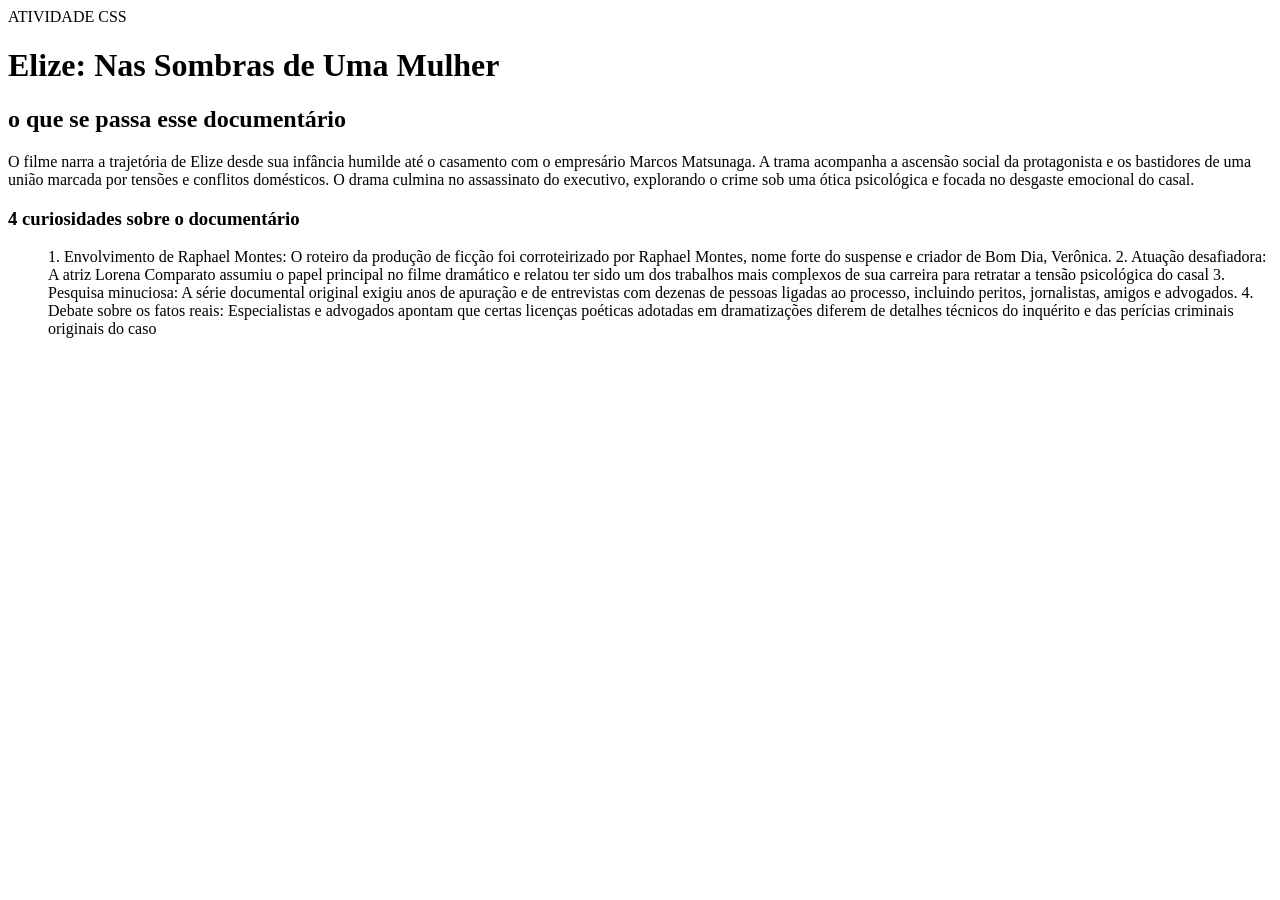
==== index.html @ 7bb93ef4 "LIMA.AULA2" ====
<!DOCTYPE html>
<html lang="pt-br">
    <head>
        <meta charset="UTF-8">
        <meta name="viewport" content="width=device-width", initial-scale="1.0">
        <link rel="stylesheet" href="./css/style.css"
        <title>ATIVIDADE CSS</title>
    </head>
    <body> 
        <h1>Elize: Nas Sombras de Uma Mulher</h1>


        <h2>o que se passa esse documentário</h2>
        <p>O filme narra a trajetória de Elize desde sua infância humilde até o casamento com o empresário Marcos Matsunaga. A trama acompanha a ascensão social da protagonista e os bastidores de uma união marcada por tensões e conflitos domésticos. O drama culmina no assassinato do executivo, explorando o crime sob uma ótica psicológica e focada no desgaste emocional do casal.</p>
        

        <h3>4 curiosidades sobre o documentário</h3>
        <ul>
            <il>
                
                 <rd> 1. Envolvimento de Raphael Montes: O roteiro da produção de ficção foi corroteirizado por Raphael Montes, nome forte do suspense e criador de Bom Dia, Verônica.</rd>
                
                <rd>2. Atuação desafiadora: A atriz Lorena Comparato assumiu o papel principal no filme dramático e relatou ter sido um dos trabalhos mais complexos de sua carreira para retratar a tensão psicológica do casal</rd>
                
                <rd>3. Pesquisa minuciosa: A série documental original exigiu anos de apuração e de entrevistas com dezenas de pessoas ligadas ao processo, incluindo peritos, jornalistas, amigos e advogados.</rd>
                
                <rd>4. Debate sobre os fatos reais: Especialistas e advogados apontam que certas licenças poéticas adotadas em dramatizações diferem de detalhes técnicos do inquérito e das perícias criminais originais do caso</rd>
            </il>
        </ul>
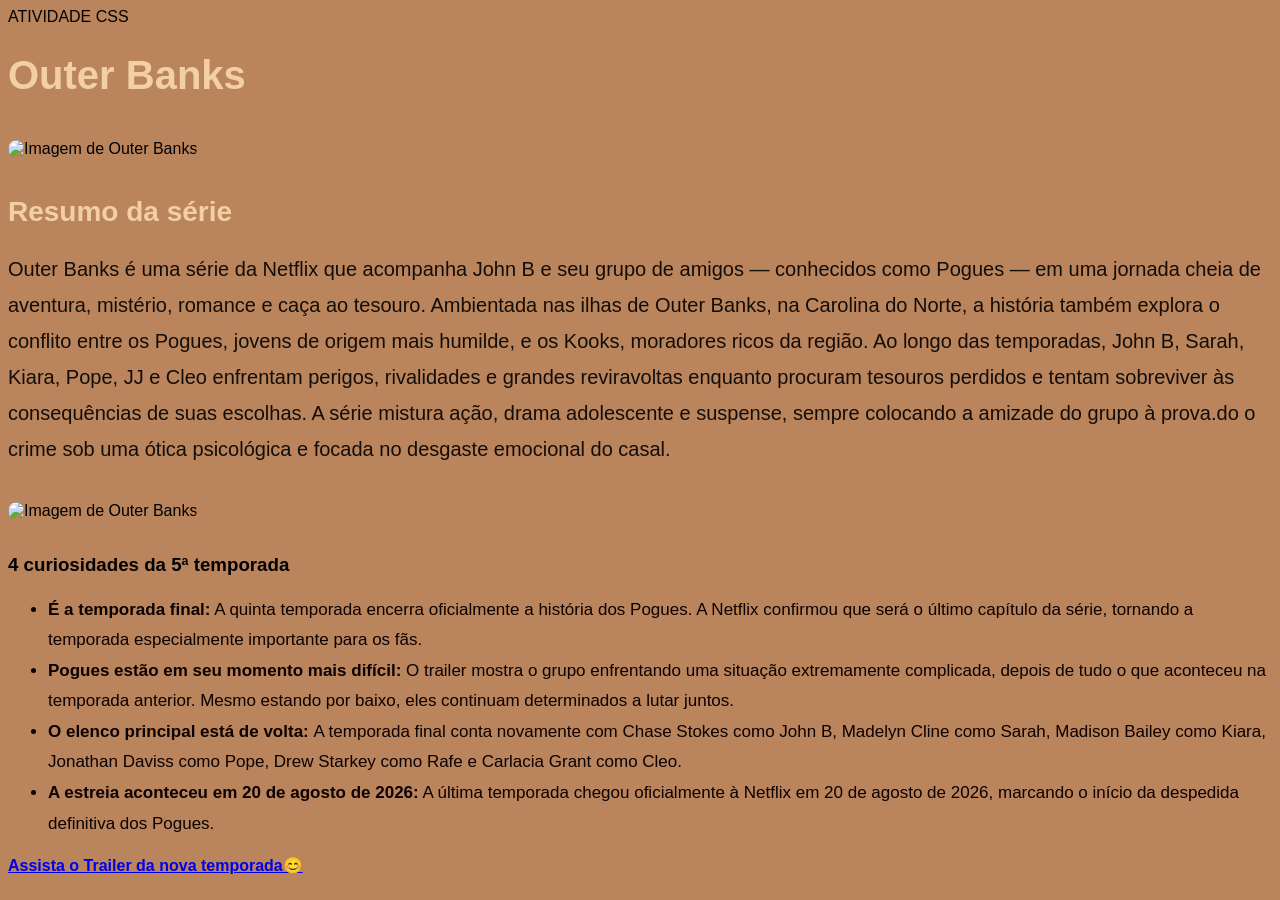
==== commit 5caf7e7e: "LIMA.AULA2" ====
--- a/index.html
+++ b/index.html
@@ -3,27 +3,49 @@
     <head>
         <meta charset="UTF-8">
         <meta name="viewport" content="width=device-width", initial-scale="1.0">
-        <link rel="stylesheet" href="./css/style.css"
+        <link rel="stylesheet" href="style.css"
         <title>ATIVIDADE CSS</title>
     </head>
     <body> 
-        <h1>Elize: Nas Sombras de Uma Mulher</h1>
+               <style>
+          </style>
+                <h1 id="titulo">Outer Banks</h1>
+                <img src="https://encrypted-tbn0.gstatic.com/images?q=tbn:ANd9GcS9PIQW9flDAkLcchWK0Uk02Czfu4xgh1Rdkw&s" alt="Imagem de Outer Banks">
+
+                <h2>Resumo da série</h2>
+                
+                <p class="texto">
+                    Outer Banks é uma série da Netflix que acompanha John B e seu grupo de amigos — conhecidos como Pogues — em uma jornada cheia de aventura, mistério, romance e caça ao tesouro. Ambientada nas ilhas de Outer Banks, na Carolina do Norte, a história também explora o conflito entre os Pogues, jovens de origem mais humilde, e os Kooks, moradores ricos da região.
+                    
+                    Ao longo das temporadas, John B, Sarah, Kiara, Pope, JJ e Cleo enfrentam perigos, rivalidades e grandes reviravoltas enquanto procuram tesouros perdidos e tentam sobreviver às consequências de suas escolhas. A série mistura ação, drama adolescente e suspense, sempre colocando a amizade do grupo à prova.do o crime sob uma ótica psicológica e focada no desgaste emocional do casal.</p>
+                    
+                    
+                    <img src="https://encrypted-tbn0.gstatic.com/images?q=tbn:ANd9GcRctHKKCJXqqD29I814pu0N0y4me9XTHswjow&s" alt="Imagem de Outer Banks"
+                    width="250px" >
+                  
+                  
+                    <h3 class="subtítulo">4 curiosidades da 5ª temporada</h3>
+       
+<ul class="lista">
+
+  <li><strong>É a temporada final:</strong>
+A quinta temporada encerra oficialmente a história dos Pogues. A Netflix confirmou que será o último capítulo da série, tornando a temporada especialmente importante para os fãs.</li>
+  <li><strong>Pogues estão em seu momento mais difícil:</strong>
+O trailer mostra o grupo enfrentando uma situação extremamente complicada, depois de tudo o que aconteceu na temporada anterior. Mesmo estando por baixo, eles continuam determinados a lutar juntos.</li>
+<li><strong> O elenco principal está de volta: </strong>
+A temporada final conta novamente com Chase Stokes como John B, Madelyn Cline como Sarah, Madison Bailey como Kiara, Jonathan Daviss como Pope, Drew Starkey como Rafe e Carlacia Grant como Cleo.</li>
+  <li><strong>A estreia aconteceu em 20 de agosto de 2026:</strong>
+A última temporada chegou oficialmente à Netflix em 20 de agosto de 2026, marcando o início da despedida definitiva dos Pogues.
 
 
-        <h2>o que se passa esse documentário</h2>
-        <p>O filme narra a trajetória de Elize desde sua infância humilde até o casamento com o empresário Marcos Matsunaga. A trama acompanha a ascensão social da protagonista e os bastidores de uma união marcada por tensões e conflitos domésticos. O drama culmina no assassinato do executivo, explorando o crime sob uma ótica psicológica e focada no desgaste emocional do casal.</p>
-        
+</li>
 
-        <h3>4 curiosidades sobre o documentário</h3>
-        <ul>
-            <il>
-                
-                 <rd> 1. Envolvimento de Raphael Montes: O roteiro da produção de ficção foi corroteirizado por Raphael Montes, nome forte do suspense e criador de Bom Dia, Verônica.</rd>
-                
-                <rd>2. Atuação desafiadora: A atriz Lorena Comparato assumiu o papel principal no filme dramático e relatou ter sido um dos trabalhos mais complexos de sua carreira para retratar a tensão psicológica do casal</rd>
-                
-                <rd>3. Pesquisa minuciosa: A série documental original exigiu anos de apuração e de entrevistas com dezenas de pessoas ligadas ao processo, incluindo peritos, jornalistas, amigos e advogados.</rd>
-                
-                <rd>4. Debate sobre os fatos reais: Especialistas e advogados apontam que certas licenças poéticas adotadas em dramatizações diferem de detalhes técnicos do inquérito e das perícias criminais originais do caso</rd>
-            </il>
-        </ul>+</ul>
+<p>
+    <a href="https://www.youtube.com/watch?v=5uOEQM5vq94"
+    <h4><strong> Assista o Trailer da nova temporada😊 </strong></h4>
+
+</p>
+
+</body>
+</html>
--- a/style.css
+++ b/style.css
@@ -0,0 +1,56 @@
+body {
+    background-color: #BA845C ;
+    color: black;
+    font-family: arial, sans-serif;
+    font-size: 18px
+    line-height 1.6;
+}
+
+h1 {
+    color:#F2D0A3;
+    font-size: 40px;
+    font-weight: bold;
+}
+
+
+
+h2 {
+    color: #F2D0A3;
+    font-size: 28px;
+}
+
+.texto {
+    color: rgba(0, 0, 0, 0.9);
+    font-size: 20px;
+    font-weight: normal;
+    line-height: 1.8;
+}
+
+img {
+    width: 250px;
+    border-radius: 10px;
+    margin: 15px 0;
+}
+
+.lista {
+    color: rgb(12, 1, 1);
+    font-size: 17px;
+    font-weight: normal;
+    line-height: 1.8;
+}
+
+
+.link {
+    color: #F2D0A3;
+    font-size: 20px;
+    font-weight: bold;
+    text-decoration: none;
+}
+
+
+.link:hover {
+    color: #F2D0A3;
+}
+
+
+ 
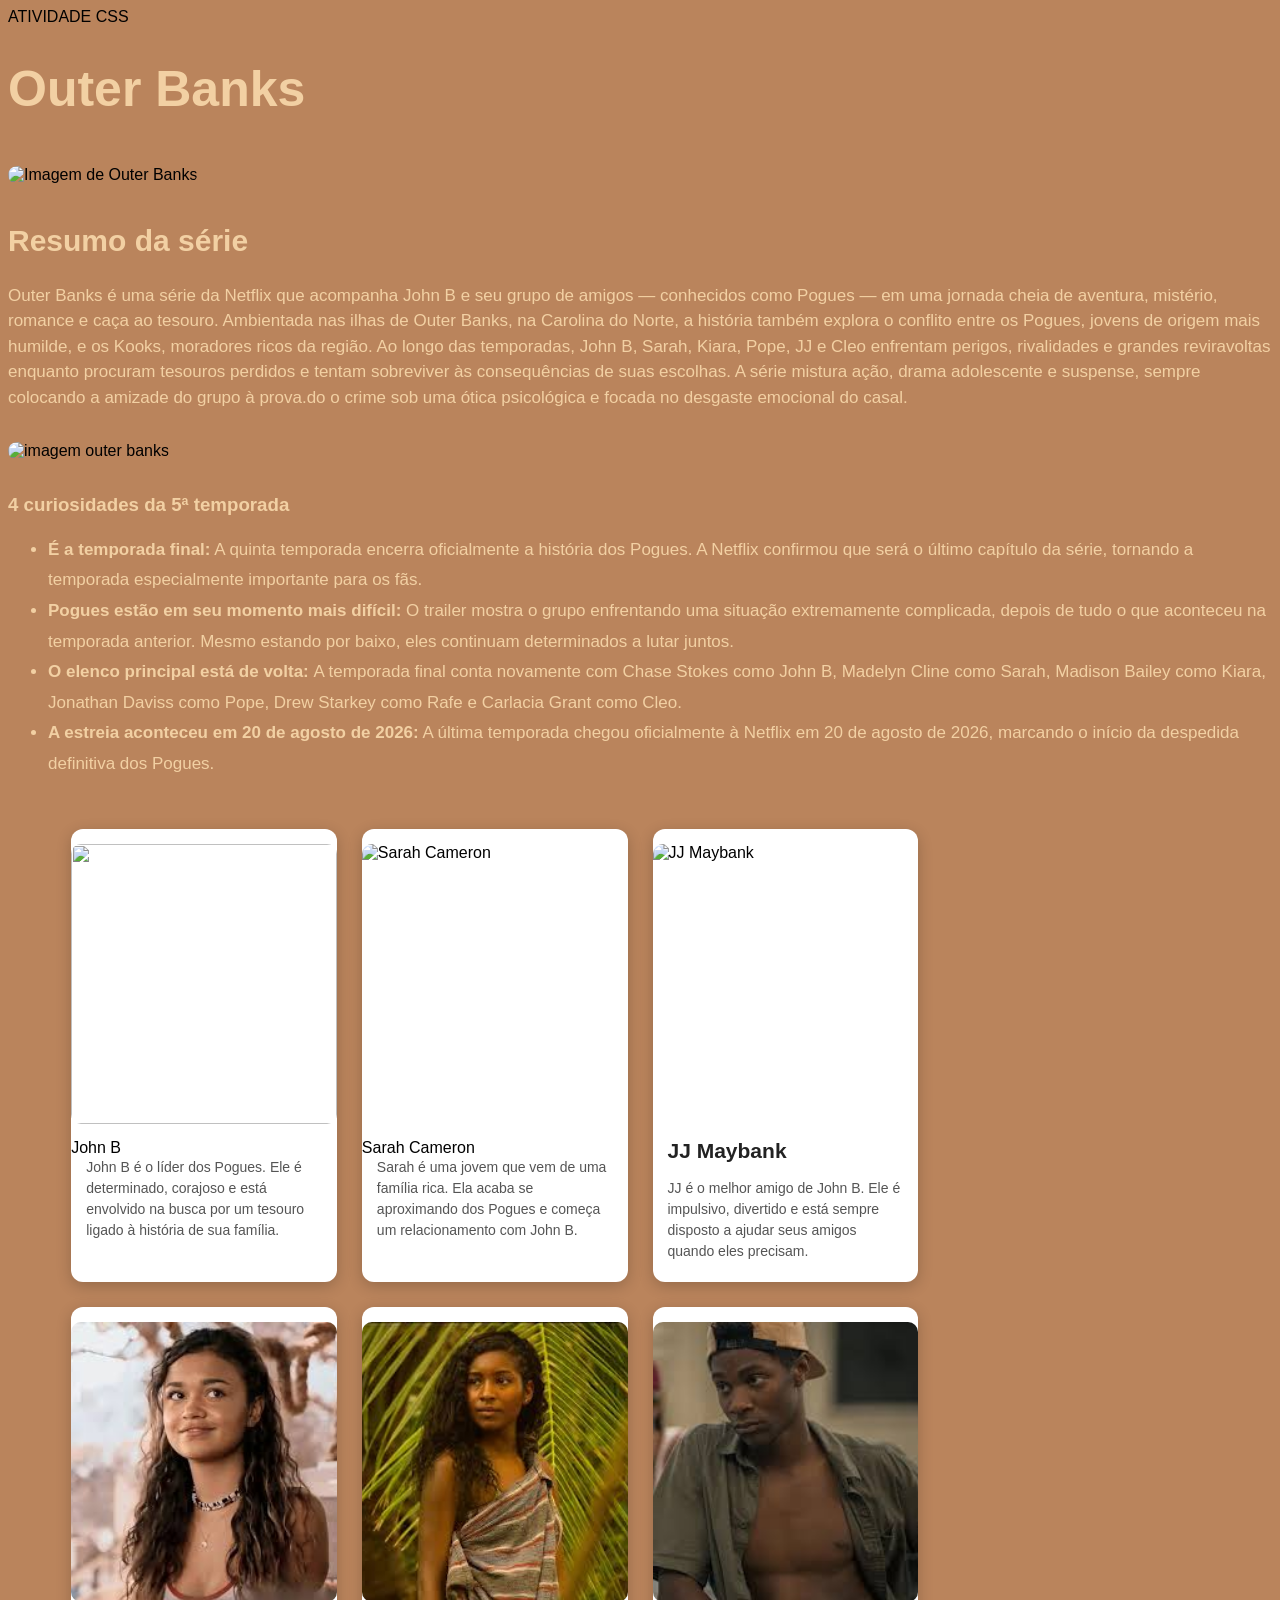
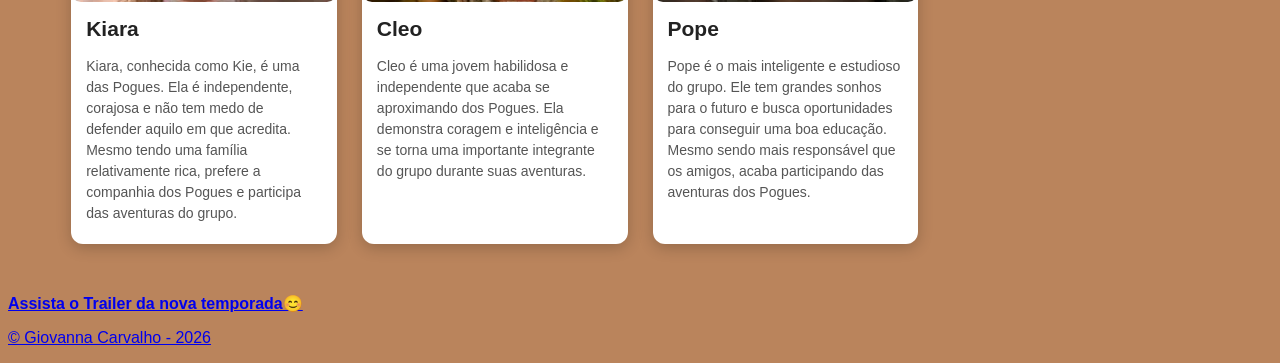
==== commit c17dc054: "LIMA.AULA2" ====
--- a/index.html
+++ b/index.html
@@ -7,10 +7,9 @@
         <title>ATIVIDADE CSS</title>
     </head>
     <body> 
-               <style>
-          </style>
+        
                 <h1 id="titulo">Outer Banks</h1>
-                <img src="https://encrypted-tbn0.gstatic.com/images?q=tbn:ANd9GcS9PIQW9flDAkLcchWK0Uk02Czfu4xgh1Rdkw&s" alt="Imagem de Outer Banks">
+                <img src="https://resizing.flixster.com/P_UpZqsI3_edj4WnvfzWs2yzbDk=/fit-in/705x460/v2/https://resizing.flixster.com/-XZAfHZM39UwaGJIFWKAE8fS0ak=/v3/t/assets/p18121504_b_h9_ah.jpg" alt="Imagem de Outer Banks">
 
                 <h2>Resumo da série</h2>
                 
@@ -20,10 +19,8 @@
                     Ao longo das temporadas, John B, Sarah, Kiara, Pope, JJ e Cleo enfrentam perigos, rivalidades e grandes reviravoltas enquanto procuram tesouros perdidos e tentam sobreviver às consequências de suas escolhas. A série mistura ação, drama adolescente e suspense, sempre colocando a amizade do grupo à prova.do o crime sob uma ótica psicológica e focada no desgaste emocional do casal.</p>
                     
                     
-                    <img src="https://encrypted-tbn0.gstatic.com/images?q=tbn:ANd9GcRctHKKCJXqqD29I814pu0N0y4me9XTHswjow&s" alt="Imagem de Outer Banks"
-                    width="250px" >
-                  
-                  
+                    <img src="https://hips.hearstapps.com/hmg-prod/images/madelyn-cline-as-sarah-cameron-rudy-pankow-as-jj-jonathan-daviss-as-pope-chase-stokes-as-john-b-and-madison-bailey-as-kiara-in-episode-210-of-outer-banks-1627831571.jpg?crop=0.8888888888888888xw:1xh;center,top&resize=1200:*" alt="imagem outer banks" 
+                  width="250px">
                     <h3 class="subtítulo">4 curiosidades da 5ª temporada</h3>
        
 <ul class="lista">
@@ -41,11 +38,90 @@
 </li>
 
 </ul>
-<p>
+<section class="personagens">
+
+    <div class="card">
+    <img src="https://hips.hearstapps.com/hmg-prod/images/outerbanks-chasestokes-1588875796.jpg"
+        <h2>John B</h2>
+
+        <p>
+            John B é o líder dos Pogues. Ele é determinado,
+            corajoso e está envolvido na busca por um tesouro
+            ligado à história de sua família.
+        </p>
+    </div>
+
+
+    <div class="card">
+        <img src="https://m.media-amazon.com/images/M/MV5BZDIyMzdjZTgtM2FlMC00OWE5LTk0MWEtNjBkODY3NTQ2YjRmXkEyXkFqcGc@._V1_QL75_UX500_CR0,0,500,281_.jpg" alt="Sarah Cameron"
+        <h2>Sarah Cameron</h2>
+
+        <p>
+            Sarah é uma jovem que vem de uma família rica.
+            Ela acaba se aproximando dos Pogues e começa
+            um relacionamento com John B.
+        </p>
+    </div>
+
+
+    <div class="card">
+        <img src="https://static.wikia.nocookie.net/outer-banks-netflix/images/b/be/JJ_Season_1_%282%29.jpg/revision/latest?cb=20200418040423" alt="JJ Maybank">
+
+        <h2>JJ Maybank</h2>
+
+        <p>
+            JJ é o melhor amigo de John B. Ele é impulsivo,
+            divertido e está sempre disposto a ajudar
+            seus amigos quando eles precisam.
+        </p>
+    </div>
+
+    <p>  
+        
+        <div class="card">
+            <img src="[data-uri]" alt="Kiara">
+            <h2>Kiara</h2>
+            <p>
+                Kiara, conhecida como Kie, é uma das Pogues. Ela é independente, corajosa e não tem medo de defender aquilo em que acredita. Mesmo tendo uma família relativamente rica, prefere a companhia dos Pogues e participa das aventuras do grupo.
+            </p>
+        </div>
+        <div class="card">
+
+    <img src="[data-uri]" alt="Cleo">
+
+    <h2>Cleo</h2>
+
+    <p>
+        Cleo é uma jovem habilidosa e independente que acaba se aproximando
+        dos Pogues. Ela demonstra coragem e inteligência e se torna uma
+        importante integrante do grupo durante suas aventuras.
+    </p>
+
+</div>
+
+
+<div class="card">
+
+    <img src="[data-uri]" alt="Pope">
+
+    <h2>Pope</h2>
+
+    <p>
+        Pope é o mais inteligente e estudioso do grupo. Ele tem grandes
+        sonhos para o futuro e busca oportunidades para conseguir uma boa
+        educação. Mesmo sendo mais responsável que os amigos, acaba
+        participando das aventuras dos Pogues.
+    </p>
+
+</div>
+</section>
+         <p>
     <a href="https://www.youtube.com/watch?v=5uOEQM5vq94"
     <h4><strong> Assista o Trailer da nova temporada😊 </strong></h4>
 
 </p>
+ 
+<p>&copy Giovanna Carvalho - 2026 </p>
 
 </body>
 </html>
--- a/style.css
+++ b/style.css
@@ -6,9 +6,10 @@
     line-height 1.6;
 }
 
+
 h1 {
     color:#F2D0A3;
-    font-size: 40px;
+    font-size: 50px;
     font-weight: bold;
 }
 
@@ -16,32 +17,89 @@
 
 h2 {
     color: #F2D0A3;
-    font-size: 28px;
+    font-size: 30px;
 }
 
 .texto {
-    color: rgba(0, 0, 0, 0.9);
-    font-size: 20px;
-    font-weight: normal;
-    line-height: 1.8;
+    color: #F2D0A3;
+    font-size: 17px;
+    font-weight: arial, sans-serif;
+    line-height: 1.5;
+}
+h3 { 
+    color: #F2D0A3;
 }
 
 img {
-    width: 250px;
+    width: 400px;
     border-radius: 10px;
     margin: 15px 0;
 }
 
 .lista {
-    color: rgb(12, 1, 1);
+    color: #F2D0A3;
     font-size: 17px;
     font-weight: normal;
     line-height: 1.8;
 }
+.personagens {
+    width: 90%;
+    max-width: 1200px;
 
+    margin: 50px auto;
+
+    display: grid;
+
+    grid-template-columns: repeat(4, 1fr);
+
+    gap: 25px;
+}
+
+.card {
+    background-color: #ffffff;
+
+    border-radius: 12px;
+
+    overflow: hidden;
+
+    box-shadow: 0 4px 15px rgba(0, 0, 0, 0.2);
+
+    transition: transform 0.3s;
+}
+
+.card:hover {
+    transform: translateY(-8px);
+}
+
+.card img {
+    width: 100%;
+    height: 280px;
+
+    object-fit: cover;
+
+    display: block;
+}
+
+.card h2 {
+    font-size: 21px;
+
+    margin: 15px;
+
+    color: #222;
+}
+
+.card p {
+    font-size: 14px;
+
+    line-height: 1.5;
+
+    color: #555;
+
+    margin: 0 15px 20px;
+}
 
 .link {
-    color: #F2D0A3;
+    color: #BA845C;
     font-size: 20px;
     font-weight: bold;
     text-decoration: none;
@@ -49,7 +107,7 @@
 
 
 .link:hover {
-    color: #F2D0A3;
+    color: #BA845C;
 }
 
 
